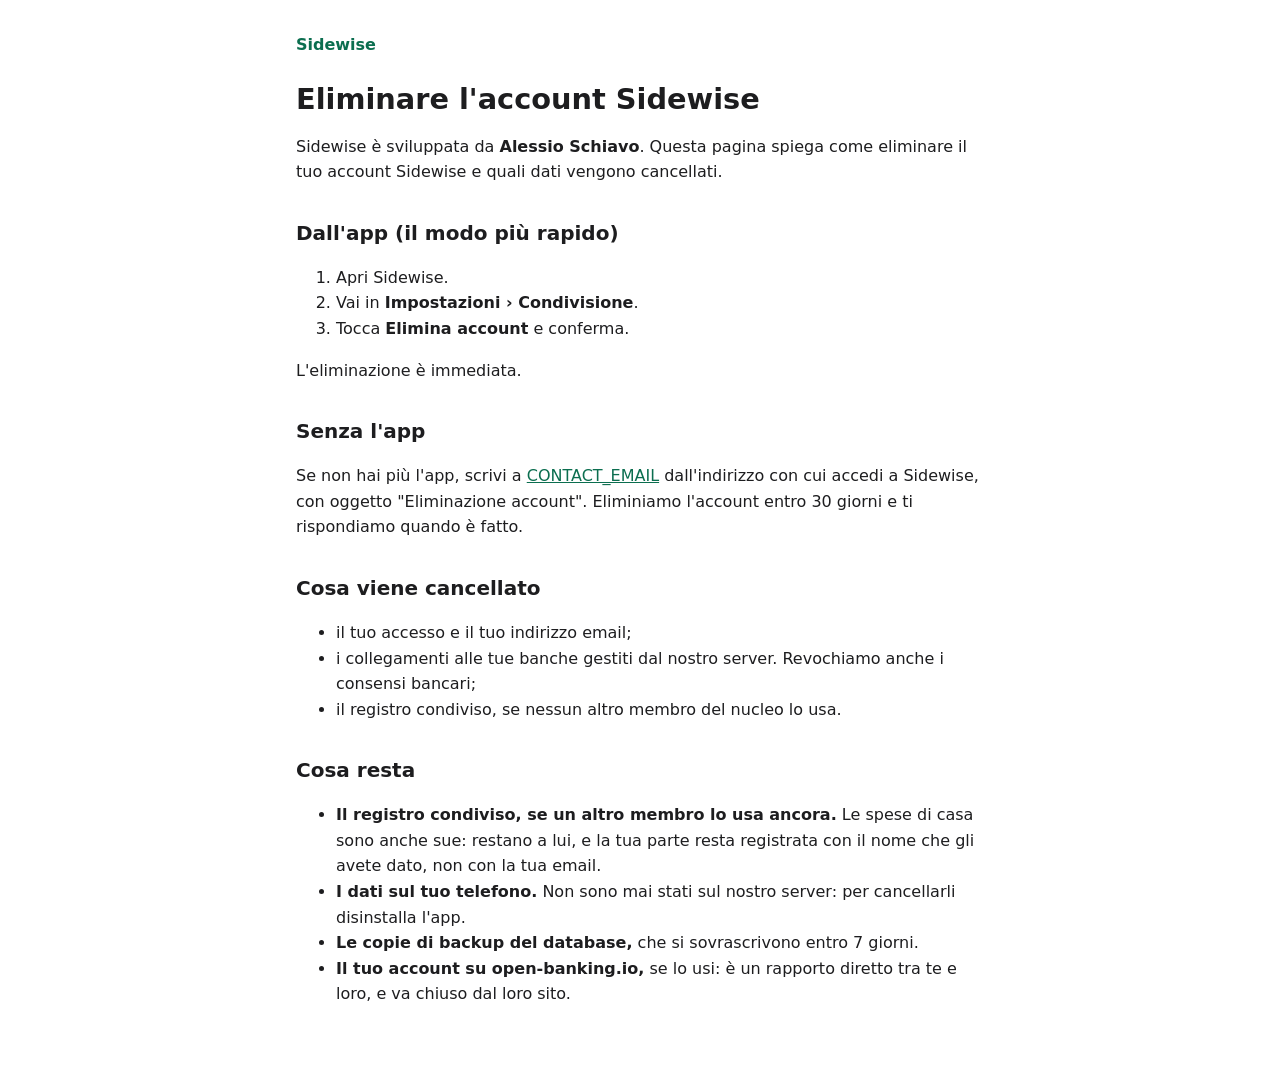
==== delete-account.html @ 653c4ab3 "Create delete-account.html" ====
<!doctype html>
<html lang="it">
<head>
<meta charset="utf-8">
<meta name="viewport" content="width=device-width, initial-scale=1">
<title>Sidewise · Eliminare l'account</title>
<link rel="stylesheet" href="style.css">
</head>
<body>
<main>
<p class="brand"><a href="index.html">Sidewise</a></p>
<h1>Eliminare l'account Sidewise</h1>
<p>Sidewise è sviluppata da <strong>Alessio Schiavo</strong>. Questa pagina spiega come eliminare il tuo account Sidewise e quali dati vengono cancellati.</p>

<h2>Dall'app (il modo più rapido)</h2>
<ol>
<li>Apri Sidewise.</li>
<li>Vai in <strong>Impostazioni › Condivisione</strong>.</li>
<li>Tocca <strong>Elimina account</strong> e conferma.</li>
</ol>
<p>L'eliminazione è immediata.</p>

<h2>Senza l'app</h2>
<p>Se non hai più l'app, scrivi a <a href="mailto:CONTACT_EMAIL?subject=Eliminazione%20account">CONTACT_EMAIL</a> dall'indirizzo con cui accedi a Sidewise, con oggetto "Eliminazione account". Eliminiamo l'account entro 30 giorni e ti rispondiamo quando è fatto.</p>

<h2>Cosa viene cancellato</h2>
<ul>
<li>il tuo accesso e il tuo indirizzo email;</li>
<li>i collegamenti alle tue banche gestiti dal nostro server. Revochiamo anche i consensi bancari;</li>
<li>il registro condiviso, se nessun altro membro del nucleo lo usa.</li>
</ul>

<h2>Cosa resta</h2>
<ul>
<li><strong>Il registro condiviso, se un altro membro lo usa ancora.</strong> Le spese di casa sono anche sue: restano a lui, e la tua parte resta registrata con il nome che gli avete dato, non con la tua email.</li>
<li><strong>I dati sul tuo telefono.</strong> Non sono mai stati sul nostro server: per cancellarli disinstalla l'app.</li>
<li><strong>Le copie di backup del database,</strong> che si sovrascrivono entro 7 giorni.</li>
<li><strong>Il tuo account su open-banking.io,</strong> se lo usi: è un rapporto diretto tra te e loro, e va chiuso dal loro sito.</li>
</ul>
</main>
</body>
</html>
---- style.css ----
:root { --bg: #ffffff; --fg: #1d1d1f; --muted: #6e6e73; --line: #e5e5ea; --link: #0b6e4f; }
@media (prefers-color-scheme: dark) {
  :root { --bg: #121214; --fg: #f2f2f7; --muted: #a1a1a6; --line: #2c2c2e; --link: #5ed3a6; }
}
* { box-sizing: border-box; }
body { margin: 0; background: var(--bg); color: var(--fg); font: 16px/1.6 system-ui, -apple-system, "Segoe UI", Roboto, sans-serif; }
main { max-width: 720px; margin: 0 auto; padding: 32px 16px 64px; }
h1 { font-size: 1.8rem; line-height: 1.25; margin: 0 0 8px; }
h2 { font-size: 1.25rem; margin: 32px 0 8px; }
h3 { font-size: 1.05rem; margin: 24px 0 4px; }
a { color: var(--link); }
.brand { margin: 0 0 24px; font-weight: 600; }
.brand a { text-decoration: none; }
.meta { color: var(--muted); margin-top: 0; }
.table { overflow-x: auto; }
table { border-collapse: collapse; width: 100%; font-size: .95rem; }
th, td { text-align: left; padding: 8px; border-bottom: 1px solid var(--line); vertical-align: top; }
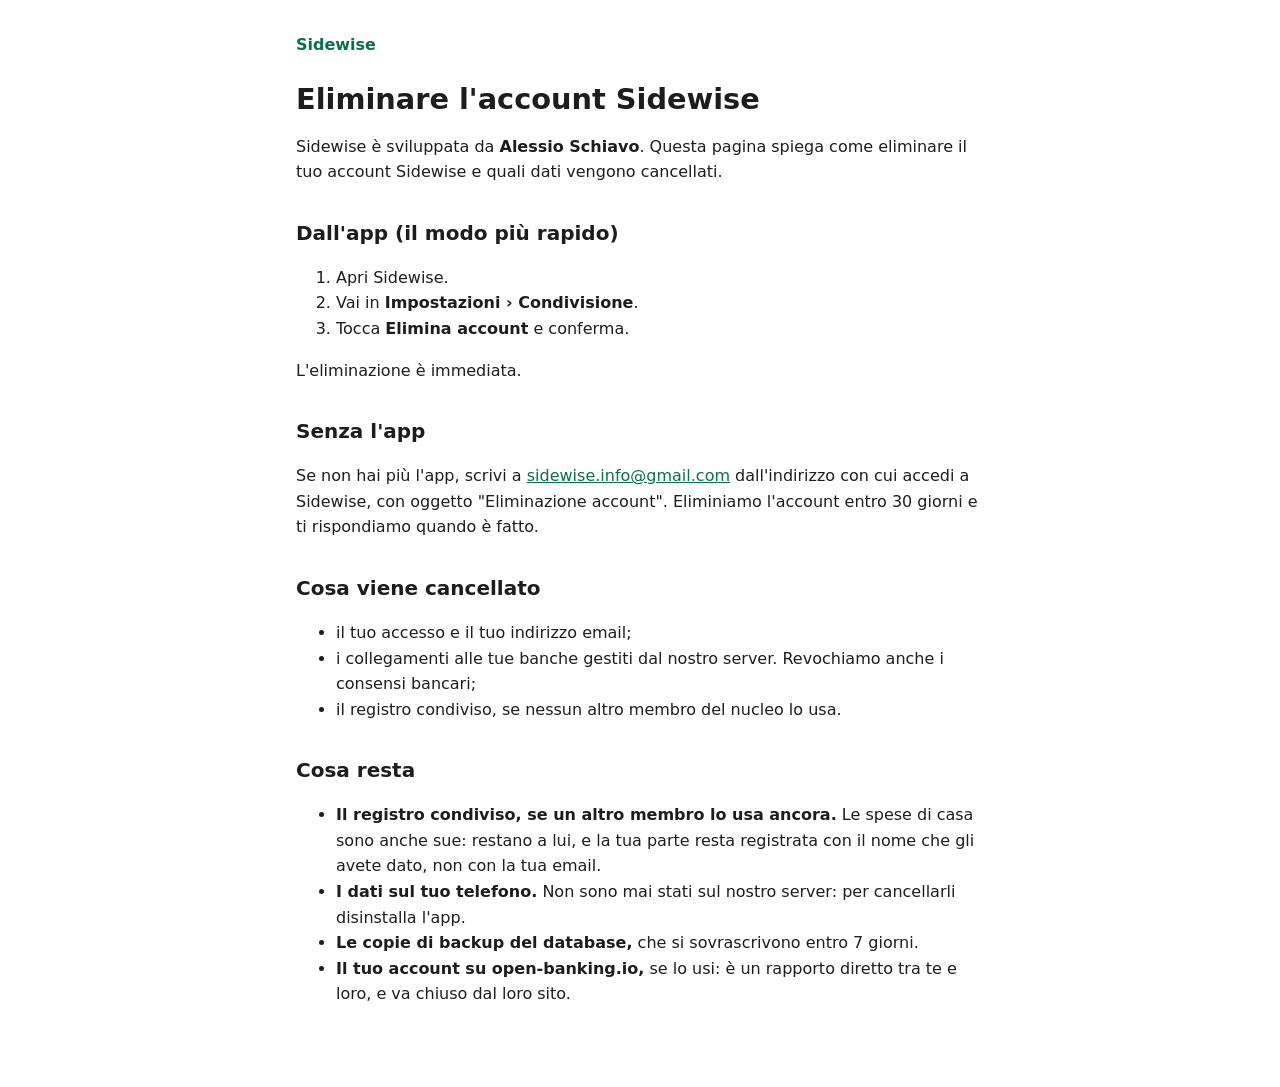
==== commit 9639dbff: "Update delete-account.html" ====
--- a/delete-account.html
+++ b/delete-account.html
@@ -21,7 +21,7 @@
 <p>L'eliminazione è immediata.</p>
 
 <h2>Senza l'app</h2>
-<p>Se non hai più l'app, scrivi a <a href="mailto:CONTACT_EMAIL?subject=Eliminazione%20account">CONTACT_EMAIL</a> dall'indirizzo con cui accedi a Sidewise, con oggetto "Eliminazione account". Eliminiamo l'account entro 30 giorni e ti rispondiamo quando è fatto.</p>
+<p>Se non hai più l'app, scrivi a <a href="mailto:sidewise.info@gmail.com?subject=Eliminazione%20account">sidewise.info@gmail.com</a> dall'indirizzo con cui accedi a Sidewise, con oggetto "Eliminazione account". Eliminiamo l'account entro 30 giorni e ti rispondiamo quando è fatto.</p>
 
 <h2>Cosa viene cancellato</h2>
 <ul>
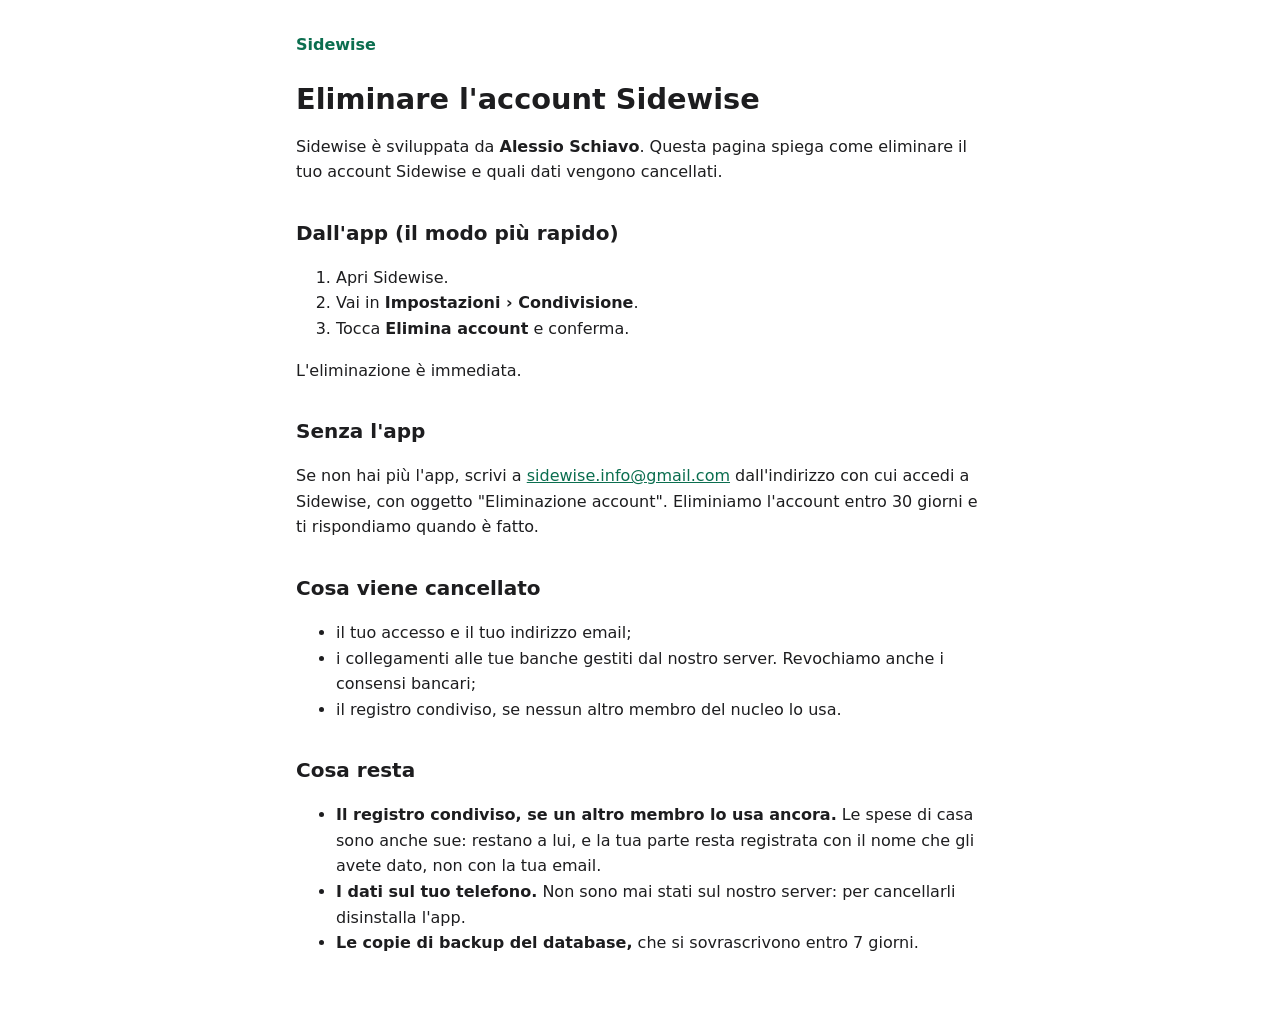
==== commit f82bf4cd: "Remove open-banking.io from the account deletion page" ====
--- a/delete-account.html
+++ b/delete-account.html
@@ -35,7 +35,6 @@
 <li><strong>Il registro condiviso, se un altro membro lo usa ancora.</strong> Le spese di casa sono anche sue: restano a lui, e la tua parte resta registrata con il nome che gli avete dato, non con la tua email.</li>
 <li><strong>I dati sul tuo telefono.</strong> Non sono mai stati sul nostro server: per cancellarli disinstalla l'app.</li>
 <li><strong>Le copie di backup del database,</strong> che si sovrascrivono entro 7 giorni.</li>
-<li><strong>Il tuo account su open-banking.io,</strong> se lo usi: è un rapporto diretto tra te e loro, e va chiuso dal loro sito.</li>
 </ul>
 </main>
 </body>
